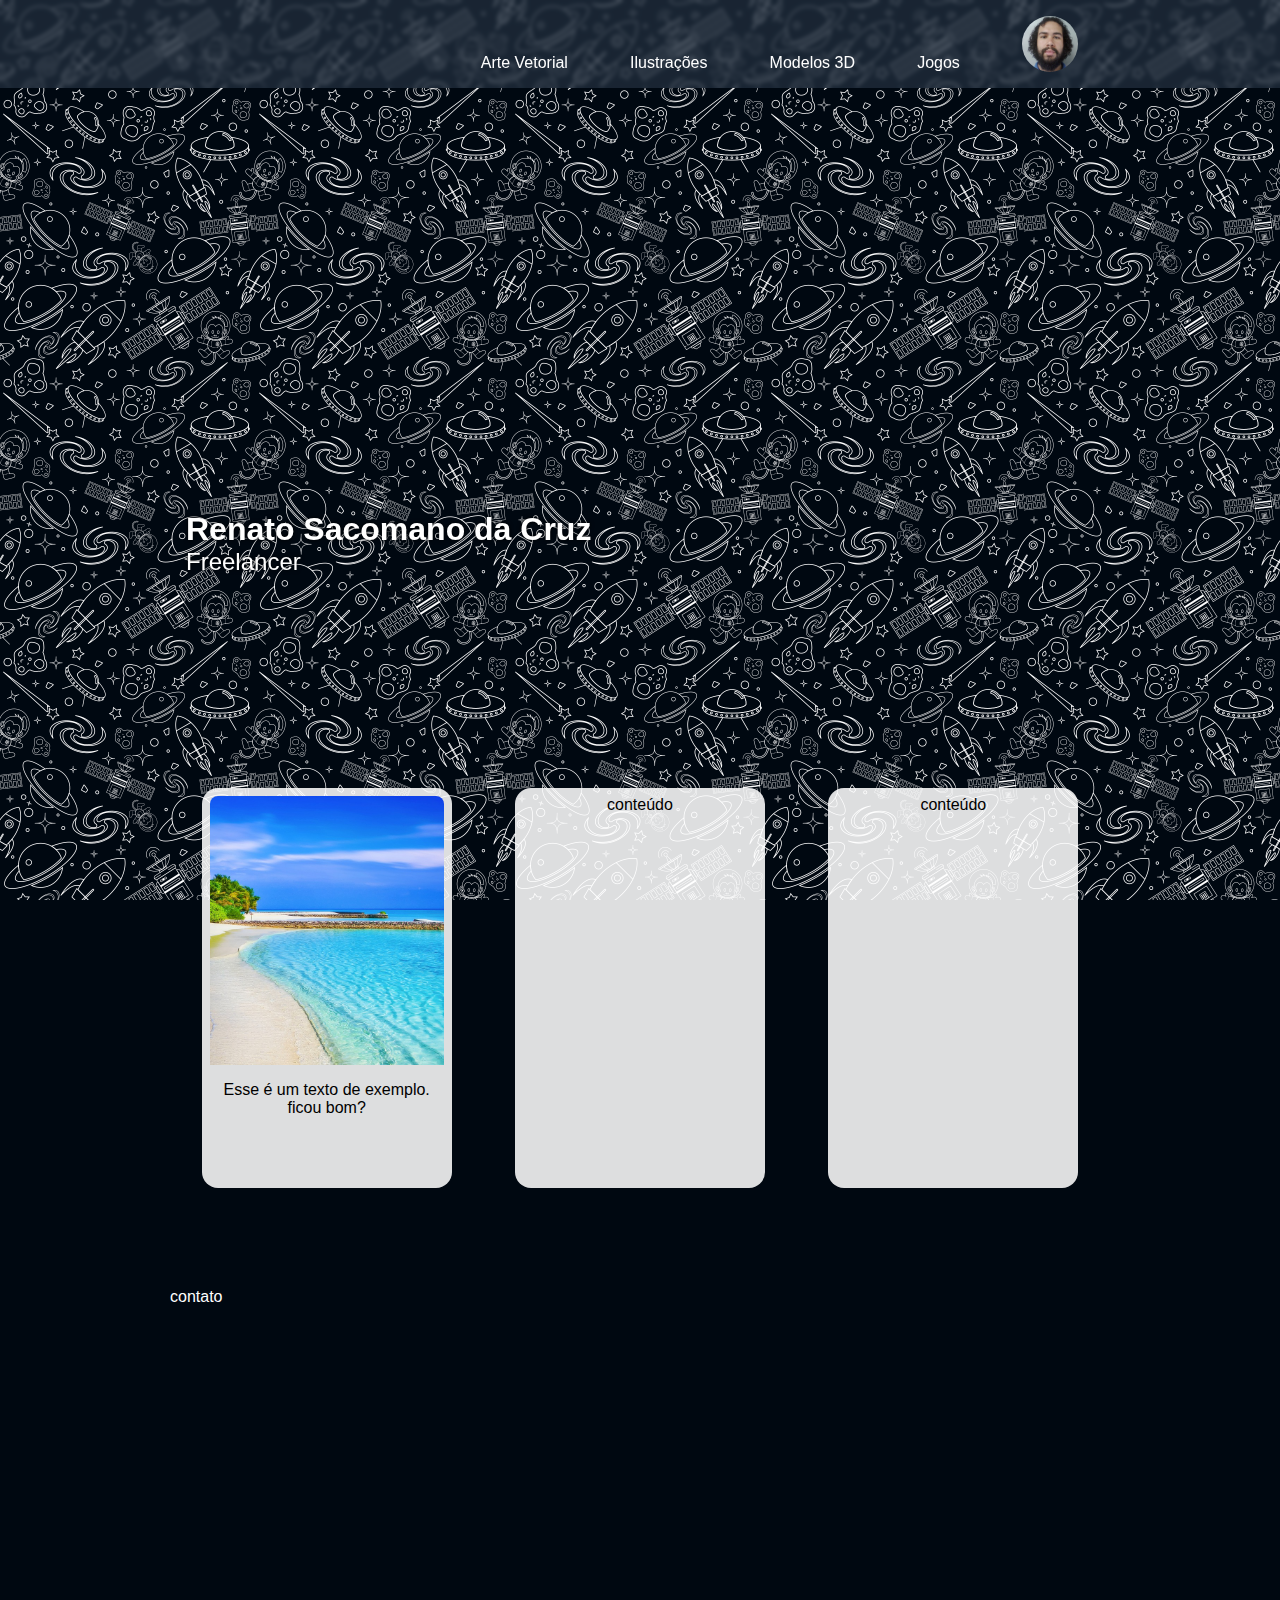
==== index.html @ e5fc18f9 "some changes" ====
<!DOCTYPE html>
<html>
<head>
    <meta charset='utf-8'>
    <meta http-equiv='X-UA-Compatible' content='IE=edge'>
    <title>Renato S. da Cruz</title>
    <meta name='viewport' content='width=device-width, initial-scale=1'>
    <link rel='stylesheet' type='text/css' media='screen' href='main.css'>
    <link rel='icon' type="image/x-icon" href='images/Euicon.png'/>
</head>
    <body>
        <div style = "background-image: url(images/beach.jpg); animation: slideshow 1s linear 1 0s; display:block; position: absolute;"></div>
        <div class = "pageContainer">
           
            

            <section class = "section fp_img headerSection" id="firstpage">
                
                <div class ="section color2">
                    <div class = "header boxMax">
                        <div class = "headerPadding"></div>
                        <a class = "headerItem" href = "#top">Arte Vetorial</a>
                        <a class = "headerItem">Ilustrações</a>
                        <a class = "headerItem">Modelos 3D</a>
                        <a class = "headerItem">Jogos</a>
                        <a class = "headerPortrait" href="index.html"><img src="images/Euquad.jpg"/></a>
                        
                    </div>
                </div>

                <div class="boxMin boxMax boxDesc">
                    <div class = "description">
                        <h1>Renato Sacomano da Cruz</h1>
                        <p>Freelancer</p>
                    </div>
                </div>
            </section>

            <section class="section">
                <div class = "boxMin horizontalContainer boxMax">
                    <div class = "FloatingBox"><div class = "FloatingBoxDiv"><img class="FloatingBoxImg" src="images/beach.jpg"/><div class="FloatingBoxTxt">Esse é um texto de exemplo. ficou bom?</div></div></div>
                    <div class = "FloatingBox"><div class = "FloatingBoxDiv">conteúdo</div></div>
                    <div class = "FloatingBox"><div class = "FloatingBoxDiv">conteúdo</div></div>
                    
                </div>
            </section>


            <section class="section">
                <div class = "foo boxMin boxMax">
                    contato
                </div>
            </section>
        </div>
    </body>
</html>
---- main.css ----
:root{
    --maxwidth:940px;
    --minblockheight:600px;

    --noteminwidth:250px;
    --notemaxwidth:280px;
    --noteheight:400px;

    --colora: #000811;
    --colorb: #253344AA;
    --fontcolor:white;
    --fontcolor2:black;
}

* {
    box-sizing: border-box;
    margin: 0px;
}

body{
    display: flex;
    color: var(--fontcolor);
    font-size: 1em;
    font-family: 'Lucida Sans', 'Lucida Sans Regular', 'Lucida Grande', 'Lucida Sans Unicode', Geneva, Verdana, sans-serif;
    background-color: var(--colora);
    background-image: url(images/spaceTile.png);
    background-size: 256px;
    background-repeat: repeat;
    background-attachment: fixed;
    justify-content: center;
}

a, a:link, a:hover,a:active{
    text-decoration: none;
    color: inherit;
}

h1{
    font-size: 2.0em;
}

p{
    font-size: 1.5em;
}

.color2{
    background-color: var(--colorb);
    backdrop-filter: blur(2px);
}



.headerSection{
    flex-direction: column;
}

.pageContainer{
    display: flex;
    width:100%;
    flex-direction: column;
}

.header{
    display: flex;
    min-height: 2em;
    margin-top: 1em;
    justify-content: flex-end;
    align-items: flex-end;
    margin-bottom: 1em;
}

.headerPadding{
    flex-grow: 5;
}

.headerItem{
    flex-grow: 1;
}

.headerPortrait{
    display: flex;
    border-radius: 50%;
    min-height: 3em;
    min-width: 3em;
    overflow: hidden;
    justify-content: center;
    align-content: center;
    margin-right: 2em;
    
}

.headerPortrait img{
    width: 3.5em;
    height: 3.5em;

}

.generalStyle{
    display: flex;

    flex-direction: column;
    background-color: #000811EE;
    color: white;

    justify-content: center;
    text-align: center;
}

.centerMedia{
    position: absolute;
    left: 50%;
    top: 50%;
    transform: translate(-50%,-50%);
    z-index: 1;
}

.boxMin{
    width: 100%;
    min-height: var(--minblockheight);
}

.section{
    display: flex;
    align-items: center;
    justify-content: center;
    width:100%;
    height: fit-content;
    overflow-x: hidden;
}

.fp_img{
    background-repeat: no-repeat;
    background-position: center center;
    background-size: cover;
    animation: slideshow 8s linear;
    animation: slideshow 20s linear infinite 1s;
    animation-timing-function: ease-in-out;
    backface-visibility: hidden;
    background-image: url(images/beach.jpg) url(images/pan1.jpg) url(images/pan2.jpg);
}

.description{
    display: flex;
    flex-direction: column;
    padding: 1em;
    margin-bottom: 6em;
    text-shadow: 0px 0px 4px black;
    width:100%;
    stroke: black;
    stroke-width: 1em;
}

.boxDesc{
    display: flex;
    align-items: flex-end;
}

@keyframes slideshow {
    0%{background-image: url(images/beach.jpg);}
    23%{background-image: url(images/beach.jpg);}
    33%{background-image: url(images/pan1.jpg);}
    56%{background-image: url(images/pan1.jpg);}
    66%{background-image: url(images/pan2.jpg);}
    90%{background-image: url(images/pan2.jpg);}
    100%{background-image: url(images/beach.jpg);}
}

.horizontalContainer{
    display: flex;
    align-items: center;
    justify-content: center;
    flex-wrap: wrap;
}

.boxMax{
    width: 100%;
    max-width: var(--maxwidth);
}

.FloatingBox{
    flex-grow: 1;
    display: flex;
    color:var(--fontcolor2);
    margin-top: 1em;
    margin-bottom: 1em;
    min-width: 250px;
    min-height: 250px;
    justify-content: center;
    align-items: center;
}

.FloatingBoxDiv{
    display: flex;
    flex-direction: column;
    border: 0.5em solid #FFFFFF00;

    border-radius: 1em;
    
    background-color: #FFFFFFDD;
    width: var(--noteminwidth);
    height: var(--noteheight);
    
    align-items: center;

    overflow:hidden;
}

.FloatingBoxImg{
    max-height: 70%;
    flex: 2;
}

.FloatingBoxTxt{
    margin-top: 1em;
    flex: 1;
    background-color: transparent;
    text-align: center;
}
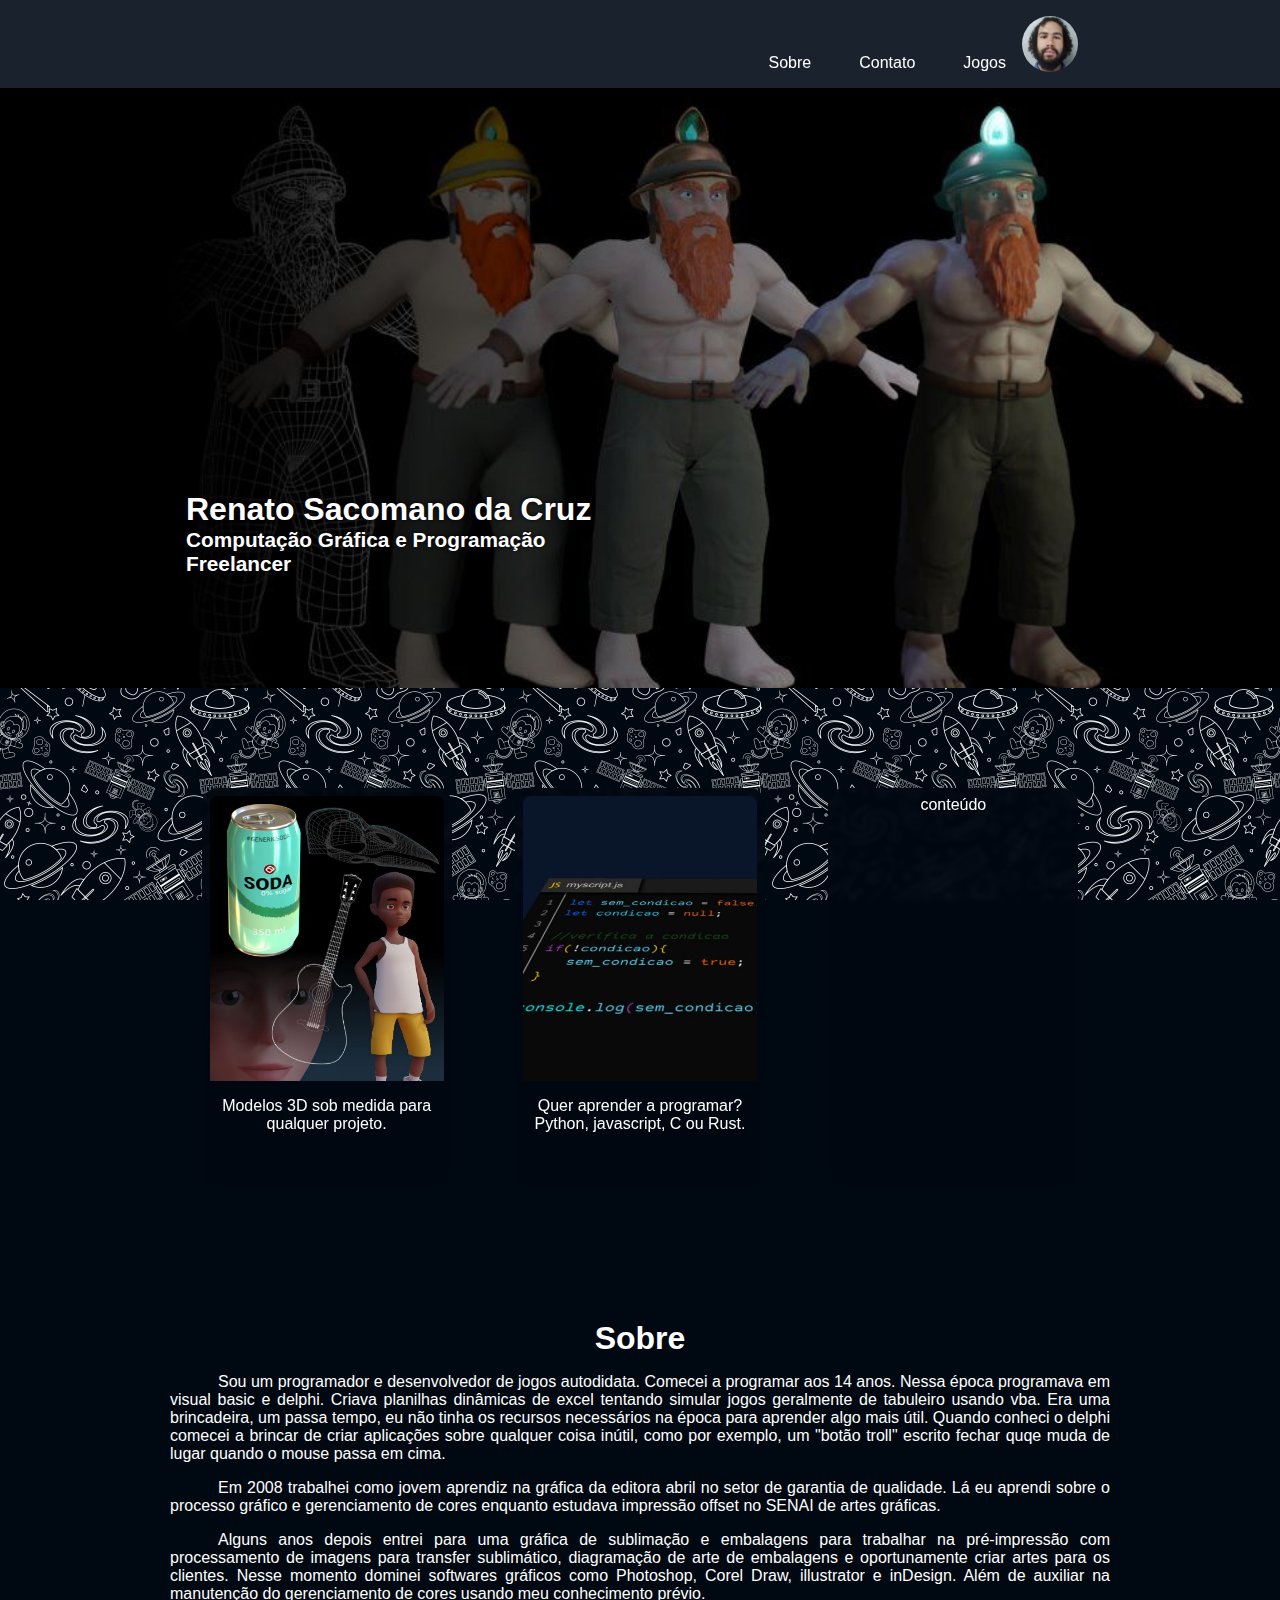
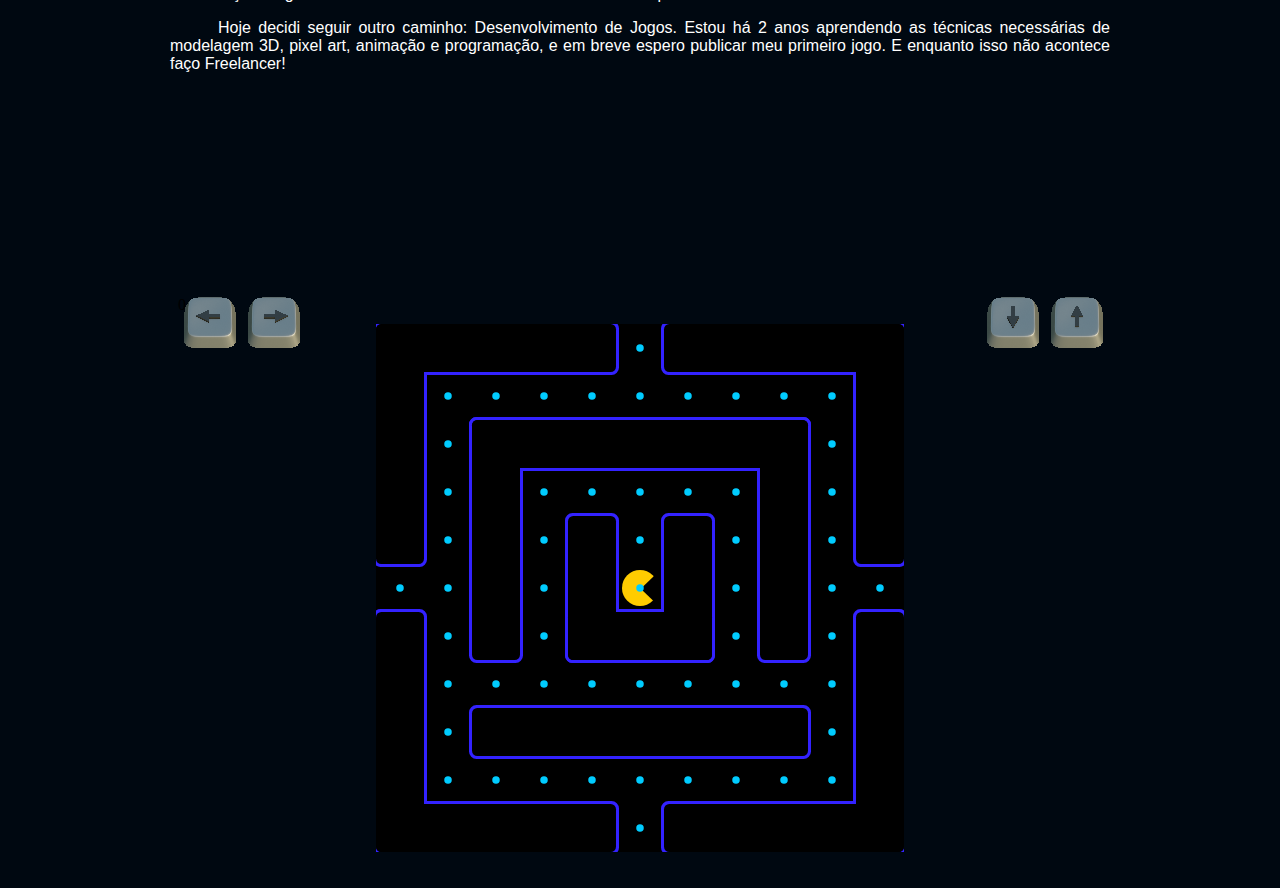
==== commit 5b71119a: "myimages" ====
--- a/index.html
+++ b/index.html
@@ -11,17 +11,13 @@
     <body>
         <div style = "background-image: url(images/beach.jpg); animation: slideshow 1s linear 1 0s; display:block; position: absolute;"></div>
         <div class = "pageContainer">
-           
-            
 
             <section class = "section fp_img headerSection" id="firstpage">
                 
                 <div class ="section color2">
                     <div class = "header boxMax">
-                        <div class = "headerPadding"></div>
-                        <a class = "headerItem" href = "#top">Arte Vetorial</a>
-                        <a class = "headerItem">Ilustrações</a>
-                        <a class = "headerItem">Modelos 3D</a>
+                        <a class = "headerItem" href="#sobre">Sobre</a>
+                        <a class = "headerItem">Contato</a>
                         <a class = "headerItem">Jogos</a>
                         <a class = "headerPortrait" href="index.html"><img src="images/Euquad.jpg"/></a>
                         
@@ -31,24 +27,36 @@
                 <div class="boxMin boxMax boxDesc">
                     <div class = "description">
                         <h1>Renato Sacomano da Cruz</h1>
-                        <p>Freelancer</p>
+                        <h2>Computação Gráfica e Programação<br>Freelancer</h2>
+                        
                     </div>
                 </div>
             </section>
 
             <section class="section">
                 <div class = "boxMin horizontalContainer boxMax">
-                    <div class = "FloatingBox"><div class = "FloatingBoxDiv"><img class="FloatingBoxImg" src="images/beach.jpg"/><div class="FloatingBoxTxt">Esse é um texto de exemplo. ficou bom?</div></div></div>
-                    <div class = "FloatingBox"><div class = "FloatingBoxDiv">conteúdo</div></div>
+                    <div class = "FloatingBox"><div class = "FloatingBoxDiv"><img class="FloatingBoxImg" src="images/banner3d.jpg"/><div class="FloatingBoxTxt">Modelos 3D sob medida para qualquer projeto.</div></div></div>
+                    <div class = "FloatingBox"><div class = "FloatingBoxDiv"><img class="FloatingBoxImg" src="images/bannerjs.jpg"/><div class="FloatingBoxTxt">Quer aprender a programar?<br>Python, javascript, C ou Rust.</div></div></div>
                     <div class = "FloatingBox"><div class = "FloatingBoxDiv">conteúdo</div></div>
                     
                 </div>
             </section>
 
 
-            <section class="section">
-                <div class = "foo boxMin boxMax">
-                    contato
+            <section class="section about" id="sobre">
+                <div class = "boxMin boxMax">
+                    <h1 style="text-align: center; margin-top: 1em;">Sobre</h1>
+                    <p>Sou um programador e desenvolvedor de jogos autodidata. Comecei a programar aos 14 anos. Nessa época programava em visual basic e delphi. Criava planilhas dinâmicas de excel tentando simular jogos geralmente de tabuleiro usando vba. Era uma brincadeira, um passa tempo, eu não tinha os recursos necessários na época para aprender algo mais útil. Quando conheci o delphi comecei a brincar de criar aplicações sobre qualquer coisa inútil, como por exemplo, um "botão troll" escrito fechar quqe muda de lugar quando o mouse passa em cima.</p>
+                    <p>Em 2008 trabalhei como jovem aprendiz na gráfica da editora abril no setor de garantia de qualidade. Lá eu aprendi sobre o processo gráfico e gerenciamento de cores enquanto estudava impressão offset no SENAI de artes gráficas.</p>
+                    <p>Alguns anos depois entrei para uma gráfica de sublimação e embalagens para trabalhar na pré-impressão com processamento de imagens para transfer sublimático, diagramação de arte de embalagens e oportunamente criar artes para os clientes. Nesse momento dominei softwares gráficos como Photoshop, Corel Draw, illustrator e inDesign. Além de auxiliar na manutenção do gerenciamento de cores usando meu conhecimento prévio.</p>
+                    <p>Hoje decidi seguir outro caminho: Desenvolvimento de Jogos. Estou há 2 anos aprendendo as técnicas necessárias de modelagem 3D, pixel art, animação e programação, e em breve espero publicar meu primeiro jogo. E enquanto isso não acontece faço Freelancer!</p>
+                </div>
+            </section>
+
+            <section class="section pacman" id="jogos">
+                <div style = "height: 100%;"class = "boxMin boxMax">
+                        <iframe id = "gamewin" style="display:flex; width:100%;height: 100%;background-color: transparent;" allowtransparency = 'true' src="extra/pacman.html" frameborder="0"></iframe>
+                        <a href="#gamewin" onclick= "document.getElementById('gamewin').src = document.getElementById('gamewin').src;">REFRESH</a>
                 </div>
             </section>
         </div>
--- a/main.css
+++ b/main.css
@@ -12,9 +12,14 @@
     --fontcolor2:black;
 }
 
+html{
+    scroll-behavior: smooth;
+}
+
 * {
     box-sizing: border-box;
     margin: 0px;
+    transition: ;
 }
 
 body{
@@ -39,9 +44,17 @@
     font-size: 2.0em;
 }
 
+h2{
+    font-size: 1.3em;
+}
+
 p{
-    font-size: 1.5em;
-}
+    text-align: justify;
+    text-indent: 3em;
+    margin-block-start: 1em;
+    
+}
+
 
 .color2{
     background-color: var(--colorb);
@@ -70,11 +83,14 @@
 }
 
 .headerPadding{
-    flex-grow: 5;
+    flex-grow: 6;
 }
 
 .headerItem{
-    flex-grow: 1;
+    float: right;
+    flex-grow: 0;
+    margin-left: 2em;
+    margin-right: 1em;
 }
 
 .headerPortrait{
@@ -136,7 +152,11 @@
     animation: slideshow 20s linear infinite 1s;
     animation-timing-function: ease-in-out;
     backface-visibility: hidden;
-    background-image: url(images/beach.jpg) url(images/pan1.jpg) url(images/pan2.jpg);
+    background-image: url(images/pan1.jpg);
+}
+
+.about{
+    background-color: #000811;
 }
 
 .description{
@@ -152,17 +172,17 @@
 
 .boxDesc{
     display: flex;
-    align-items: flex-end;
+    align-items:flex-end;
 }
 
 @keyframes slideshow {
-    0%{background-image: url(images/beach.jpg);}
-    23%{background-image: url(images/beach.jpg);}
-    33%{background-image: url(images/pan1.jpg);}
-    56%{background-image: url(images/pan1.jpg);}
+    0%{background-image: url(images/pan1.jpg);}
+    23%{background-image: url(images/pan1.jpg);}
+    33%{background-image: url(images/pan3.jpg);}
+    56%{background-image: url(images/pan3.jpg);}
     66%{background-image: url(images/pan2.jpg);}
     90%{background-image: url(images/pan2.jpg);}
-    100%{background-image: url(images/beach.jpg);}
+    100%{background-image: url(images/pan1.jpg);}
 }
 
 .horizontalContainer{
@@ -180,7 +200,6 @@
 .FloatingBox{
     flex-grow: 1;
     display: flex;
-    color:var(--fontcolor2);
     margin-top: 1em;
     margin-bottom: 1em;
     min-width: 250px;
@@ -196,17 +215,19 @@
 
     border-radius: 1em;
     
-    background-color: #FFFFFFDD;
+    backdrop-filter: blur(2px);
+    background-color: #000811EE;
     width: var(--noteminwidth);
     height: var(--noteheight);
     
+    max-height: var(--noteheight);
     align-items: center;
 
     overflow:hidden;
 }
 
 .FloatingBoxImg{
-    max-height: 70%;
+    width: 100%;
     flex: 2;
 }
 
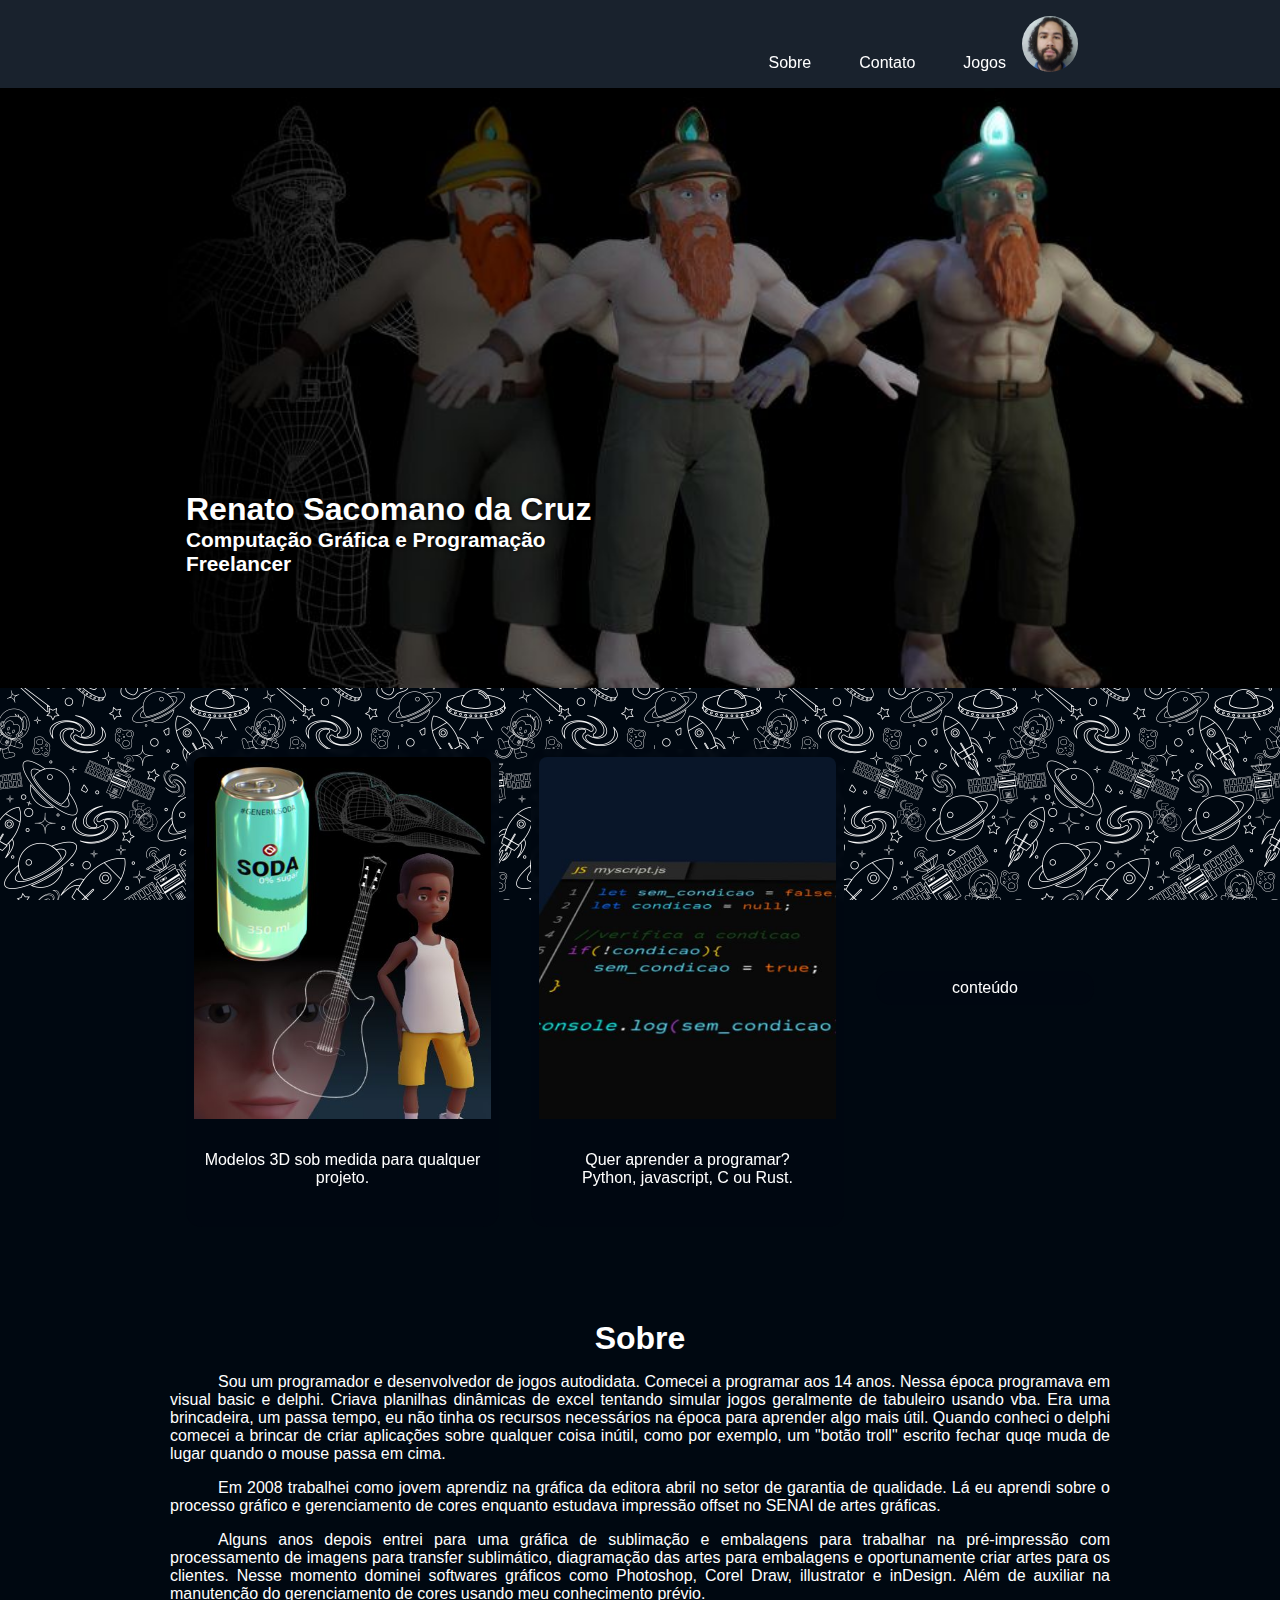
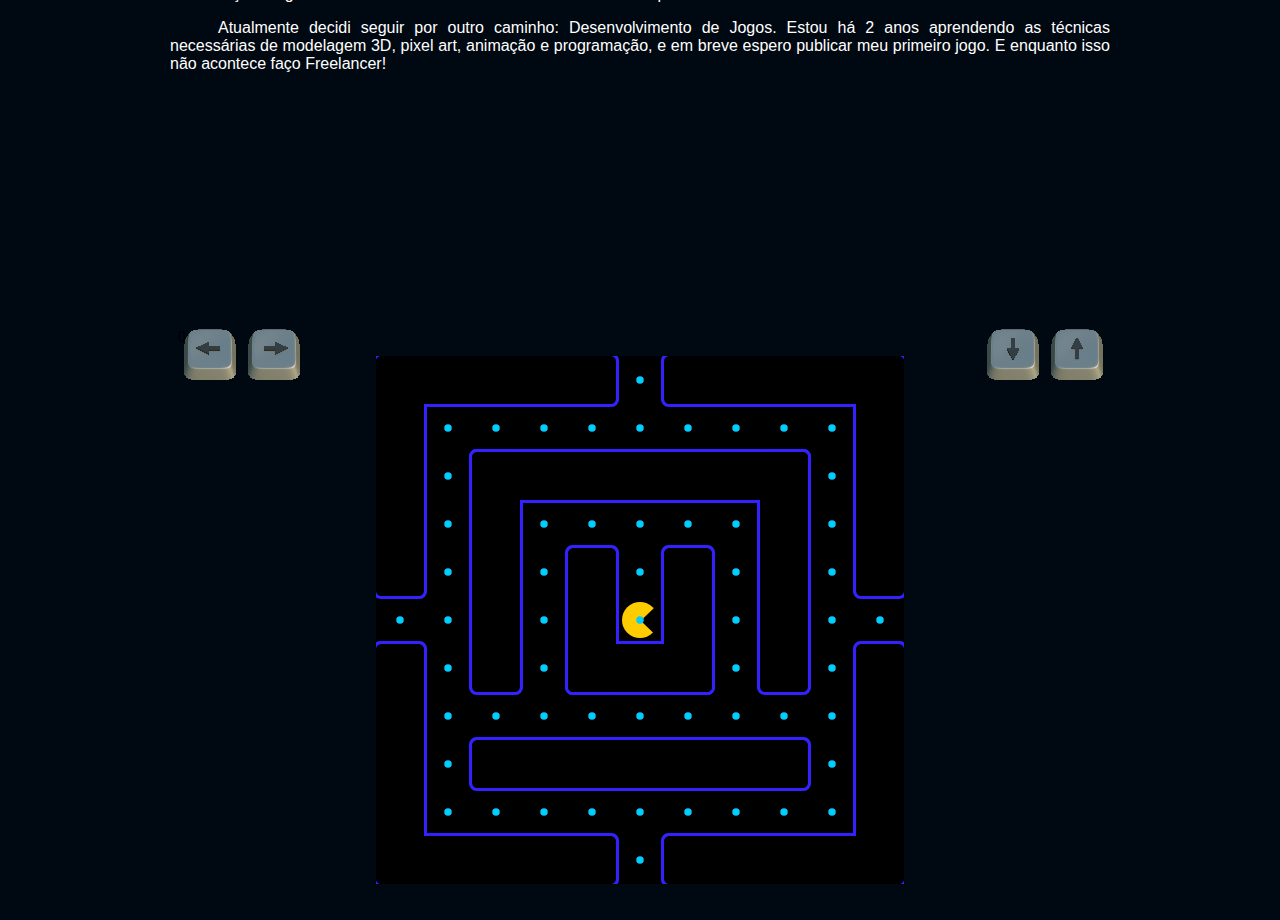
==== commit 717e0218: "changes fev2023" ====
--- a/index.html
+++ b/index.html
@@ -9,7 +9,8 @@
     <link rel='icon' type="image/x-icon" href='images/Euicon.png'/>
 </head>
     <body>
-        <div style = "background-image: url(images/beach.jpg); animation: slideshow 1s linear 1 0s; display:block; position: absolute;"></div>
+        <div style = "background-image: url(images/pan1.jpg); animation: slideshow 1s linear 1 0s; display:block; position: absolute;"></div>
+        <div style = "background-image: url(images/pan1-min.jpg); animation: slideshow_min 1s linear 1 0s; display:block; position: absolute;"></div>
         <div class = "pageContainer">
 
             <section class = "section fp_img headerSection" id="firstpage">
@@ -44,12 +45,12 @@
 
 
             <section class="section about" id="sobre">
-                <div class = "boxMin boxMax">
+                <div class = "boxMin boxMax boxMargin">
                     <h1 style="text-align: center; margin-top: 1em;">Sobre</h1>
                     <p>Sou um programador e desenvolvedor de jogos autodidata. Comecei a programar aos 14 anos. Nessa época programava em visual basic e delphi. Criava planilhas dinâmicas de excel tentando simular jogos geralmente de tabuleiro usando vba. Era uma brincadeira, um passa tempo, eu não tinha os recursos necessários na época para aprender algo mais útil. Quando conheci o delphi comecei a brincar de criar aplicações sobre qualquer coisa inútil, como por exemplo, um "botão troll" escrito fechar quqe muda de lugar quando o mouse passa em cima.</p>
                     <p>Em 2008 trabalhei como jovem aprendiz na gráfica da editora abril no setor de garantia de qualidade. Lá eu aprendi sobre o processo gráfico e gerenciamento de cores enquanto estudava impressão offset no SENAI de artes gráficas.</p>
-                    <p>Alguns anos depois entrei para uma gráfica de sublimação e embalagens para trabalhar na pré-impressão com processamento de imagens para transfer sublimático, diagramação de arte de embalagens e oportunamente criar artes para os clientes. Nesse momento dominei softwares gráficos como Photoshop, Corel Draw, illustrator e inDesign. Além de auxiliar na manutenção do gerenciamento de cores usando meu conhecimento prévio.</p>
-                    <p>Hoje decidi seguir outro caminho: Desenvolvimento de Jogos. Estou há 2 anos aprendendo as técnicas necessárias de modelagem 3D, pixel art, animação e programação, e em breve espero publicar meu primeiro jogo. E enquanto isso não acontece faço Freelancer!</p>
+                    <p>Alguns anos depois entrei para uma gráfica de sublimação e embalagens para trabalhar na pré-impressão com processamento de imagens para transfer sublimático, diagramação das artes para embalagens e oportunamente criar artes para os clientes. Nesse momento dominei softwares gráficos como Photoshop, Corel Draw, illustrator e inDesign. Além de auxiliar na manutenção do gerenciamento de cores usando meu conhecimento prévio.</p>
+                    <p>Atualmente decidi seguir por outro caminho: Desenvolvimento de Jogos. Estou há 2 anos aprendendo as técnicas necessárias de modelagem 3D, pixel art, animação e programação, e em breve espero publicar meu primeiro jogo. E enquanto isso não acontece faço Freelancer!</p>
                 </div>
             </section>
 
--- a/main.css
+++ b/main.css
@@ -7,6 +7,7 @@
     --noteheight:400px;
 
     --colora: #000811;
+    --backcolor: #000811;
     --colorb: #253344AA;
     --fontcolor:white;
     --fontcolor2:black;
@@ -19,7 +20,6 @@
 * {
     box-sizing: border-box;
     margin: 0px;
-    transition: ;
 }
 
 body{
@@ -27,7 +27,7 @@
     color: var(--fontcolor);
     font-size: 1em;
     font-family: 'Lucida Sans', 'Lucida Sans Regular', 'Lucida Grande', 'Lucida Sans Unicode', Geneva, Verdana, sans-serif;
-    background-color: var(--colora);
+    background-color: var(--backcolor);
     background-image: url(images/spaceTile.png);
     background-size: 256px;
     background-repeat: repeat;
@@ -52,7 +52,6 @@
     text-align: justify;
     text-indent: 3em;
     margin-block-start: 1em;
-    
 }
 
 
@@ -60,8 +59,6 @@
     background-color: var(--colorb);
     backdrop-filter: blur(2px);
 }
-
-
 
 .headerSection{
     flex-direction: column;
@@ -135,6 +132,12 @@
     min-height: var(--minblockheight);
 }
 
+.boxMargin{
+    margin-left: 2em;
+    margin-right: 2em;
+    margin-bottom: 2em;
+}
+
 .section{
     display: flex;
     align-items: center;
@@ -148,11 +151,10 @@
     background-repeat: no-repeat;
     background-position: center center;
     background-size: cover;
-    animation: slideshow 8s linear;
-    animation: slideshow 20s linear infinite 1s;
+    animation: slideshow_min 20s linear infinite 1s;
     animation-timing-function: ease-in-out;
     backface-visibility: hidden;
-    background-image: url(images/pan1.jpg);
+    background-image: url(images/pan1-min.jpg);
 }
 
 .about{
@@ -176,20 +178,18 @@
 }
 
 @keyframes slideshow {
-    0%{background-image: url(images/pan1.jpg);}
-    23%{background-image: url(images/pan1.jpg);}
-    33%{background-image: url(images/pan3.jpg);}
-    56%{background-image: url(images/pan3.jpg);}
-    66%{background-image: url(images/pan2.jpg);}
-    90%{background-image: url(images/pan2.jpg);}
-    100%{background-image: url(images/pan1.jpg);}
+    0%,23%,100%{background-image: url(images/pan1.jpg);}
+    33%,56%{background-image: url(images/pan3.jpg);}
+    66%,90%{background-image: url(images/pan2.jpg);}
+    
 }
 
 .horizontalContainer{
     display: flex;
     align-items: center;
     justify-content: center;
-    flex-wrap: wrap;
+    flex-direction: column;
+    
 }
 
 .boxMax{
@@ -210,6 +210,7 @@
 
 .FloatingBoxDiv{
     display: flex;
+    position: relative;
     flex-direction: column;
     border: 0.5em solid #FFFFFF00;
 
@@ -217,11 +218,12 @@
     
     backdrop-filter: blur(2px);
     background-color: #000811EE;
-    width: var(--noteminwidth);
-    height: var(--noteheight);
-    
-    max-height: var(--noteheight);
-    align-items: center;
+    width: 100%;
+    height: 100%;
+    
+    align-items: center;
+
+    margin:1em;
 
     overflow:hidden;
 }
@@ -229,6 +231,7 @@
 .FloatingBoxImg{
     width: 100%;
     flex: 2;
+    margin-bottom: 1em;
 }
 
 .FloatingBoxTxt{
@@ -236,4 +239,26 @@
     flex: 1;
     background-color: transparent;
     text-align: center;
-}
+    margin-top: 1em;
+    margin-bottom: 2em;
+}
+
+
+@media(min-width:800px){
+
+    .fp_img{
+        animation: slideshow 20s linear infinite 1s;
+        background-image: url(images/pan1.jpg);
+    }
+
+    .horizontalContainer{
+        flex-direction: row;
+    }
+
+}
+
+@keyframes slideshow_min {
+    0%,23%,100%{background-image: url(images/pan1-min.jpg);}
+    33%,56%{background-image: url(images/pan3-min.jpg);}
+    66%,90%{background-image: url(images/pan2-min.jpg);}
+}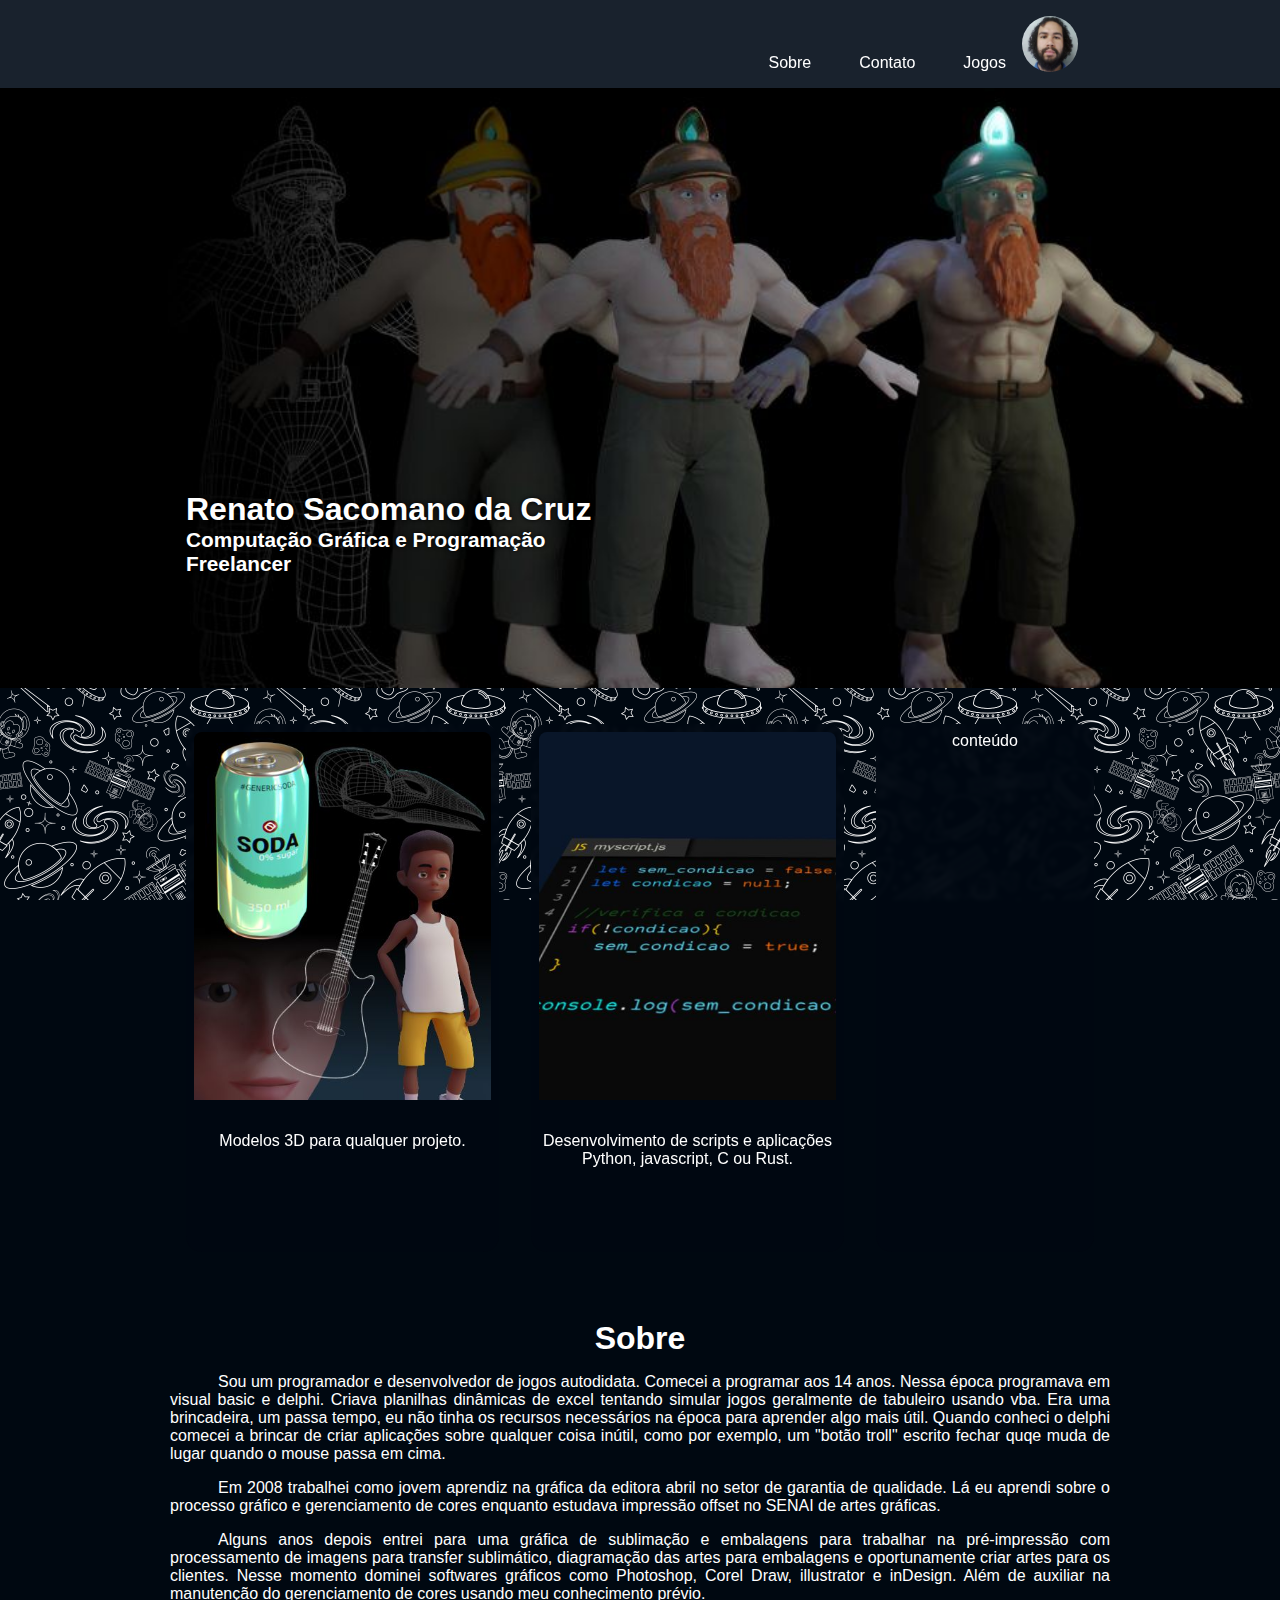
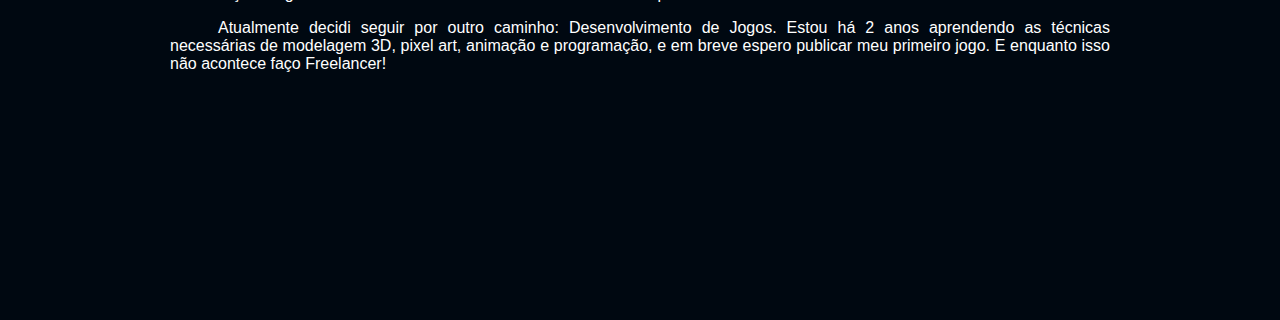
==== commit b6c44171: "update" ====
--- a/index.html
+++ b/index.html
@@ -36,8 +36,8 @@
 
             <section class="section">
                 <div class = "boxMin horizontalContainer boxMax">
-                    <div class = "FloatingBox"><div class = "FloatingBoxDiv"><img class="FloatingBoxImg" src="images/banner3d.jpg"/><div class="FloatingBoxTxt">Modelos 3D sob medida para qualquer projeto.</div></div></div>
-                    <div class = "FloatingBox"><div class = "FloatingBoxDiv"><img class="FloatingBoxImg" src="images/bannerjs.jpg"/><div class="FloatingBoxTxt">Quer aprender a programar?<br>Python, javascript, C ou Rust.</div></div></div>
+                    <div class = "FloatingBox"><div class = "FloatingBoxDiv"><img class="FloatingBoxImg" src="images/banner3d.jpg"/><div class="FloatingBoxTxt">Modelos 3D para qualquer projeto.</div></div></div>
+                    <div class = "FloatingBox"><div class = "FloatingBoxDiv"><img class="FloatingBoxImg" src="images/bannerjs.jpg"/><div class="FloatingBoxTxt">Desenvolvimento de scripts e aplicações<br>Python, javascript, C ou Rust.</div></div></div>
                     <div class = "FloatingBox"><div class = "FloatingBoxDiv">conteúdo</div></div>
                     
                 </div>
@@ -53,13 +53,7 @@
                     <p>Atualmente decidi seguir por outro caminho: Desenvolvimento de Jogos. Estou há 2 anos aprendendo as técnicas necessárias de modelagem 3D, pixel art, animação e programação, e em breve espero publicar meu primeiro jogo. E enquanto isso não acontece faço Freelancer!</p>
                 </div>
             </section>
-
-            <section class="section pacman" id="jogos">
-                <div style = "height: 100%;"class = "boxMin boxMax">
-                        <iframe id = "gamewin" style="display:flex; width:100%;height: 100%;background-color: transparent;" allowtransparency = 'true' src="extra/pacman.html" frameborder="0"></iframe>
-                        <a href="#gamewin" onclick= "document.getElementById('gamewin').src = document.getElementById('gamewin').src;">REFRESH</a>
-                </div>
-            </section>
+            
         </div>
     </body>
 </html>--- a/main.css
+++ b/main.css
@@ -220,6 +220,7 @@
     background-color: #000811EE;
     width: 100%;
     height: 100%;
+    min-height: 33em;
     
     align-items: center;
 
@@ -241,6 +242,7 @@
     text-align: center;
     margin-top: 1em;
     margin-bottom: 2em;
+    min-height: 5em;
 }
 
 
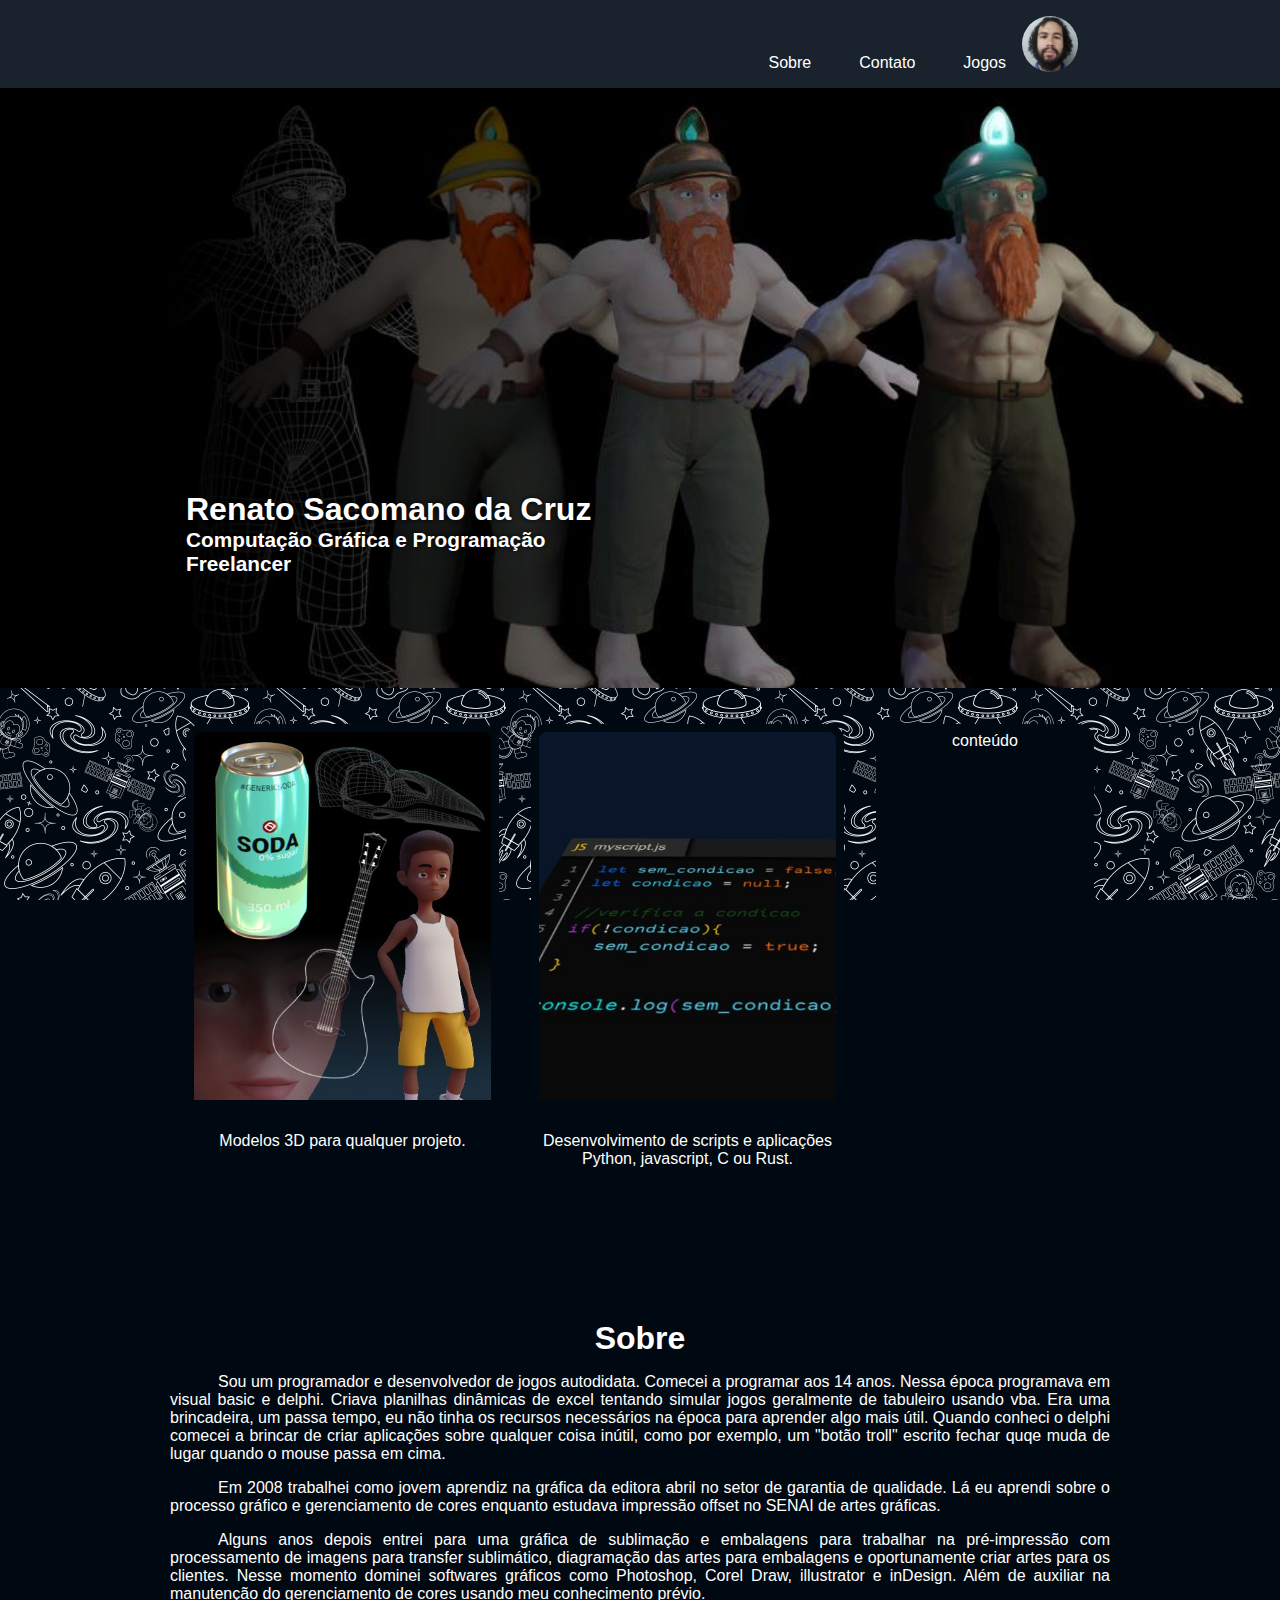
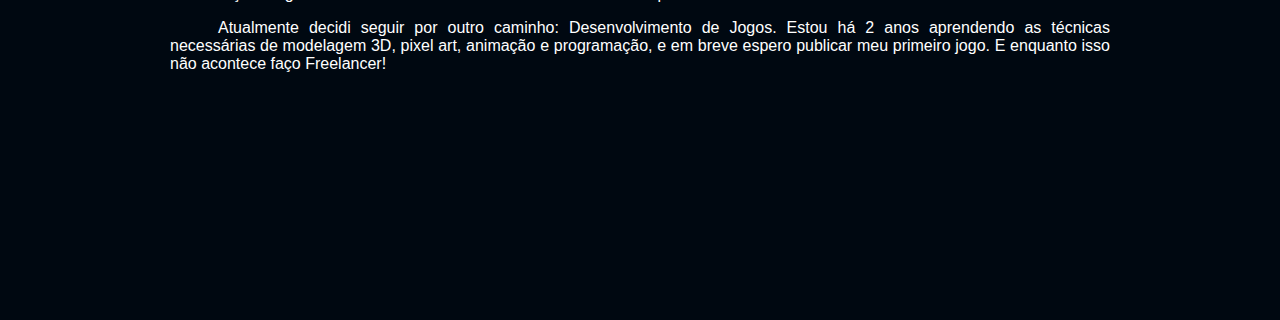
==== commit 2dfb089a: "last" ====
--- a/index.html
+++ b/index.html
@@ -1,10 +1,11 @@
 <!DOCTYPE html>
-<html>
+<html lang="pt-br">
 <head>
     <meta charset='utf-8'>
-    <meta http-equiv='X-UA-Compatible' content='IE=edge'>
+    
     <title>Renato S. da Cruz</title>
     <meta name='viewport' content='width=device-width, initial-scale=1'>
+
     <link rel='stylesheet' type='text/css' media='screen' href='main.css'>
     <link rel='icon' type="image/x-icon" href='images/Euicon.png'/>
 </head>
@@ -20,7 +21,7 @@
                         <a class = "headerItem" href="#sobre">Sobre</a>
                         <a class = "headerItem">Contato</a>
                         <a class = "headerItem">Jogos</a>
-                        <a class = "headerPortrait" href="index.html"><img src="images/Euquad.jpg"/></a>
+                        <a class = "headerPortrait" href="index.html"><img src="images/Euquad.jpg" title="Renato Sacomano da Cruz"/></a>
                         
                     </div>
                 </div>
@@ -36,8 +37,8 @@
 
             <section class="section">
                 <div class = "boxMin horizontalContainer boxMax">
-                    <div class = "FloatingBox"><div class = "FloatingBoxDiv"><img class="FloatingBoxImg" src="images/banner3d.jpg"/><div class="FloatingBoxTxt">Modelos 3D para qualquer projeto.</div></div></div>
-                    <div class = "FloatingBox"><div class = "FloatingBoxDiv"><img class="FloatingBoxImg" src="images/bannerjs.jpg"/><div class="FloatingBoxTxt">Desenvolvimento de scripts e aplicações<br>Python, javascript, C ou Rust.</div></div></div>
+                    <div class = "FloatingBox"><div class = "FloatingBoxDiv"><img class="FloatingBoxImg" src="images/banner3d.jpg" title="banner"/><div class="FloatingBoxTxt">Modelos 3D para qualquer projeto.</div></div></div>
+                    <div class = "FloatingBox"><div class = "FloatingBoxDiv"><img class="FloatingBoxImg" src="images/bannerjs.jpg" title="banner"/><div class="FloatingBoxTxt">Desenvolvimento de scripts e aplicações<br>Python, javascript, C ou Rust.</div></div></div>
                     <div class = "FloatingBox"><div class = "FloatingBoxDiv">conteúdo</div></div>
                     
                 </div>
--- a/main.css
+++ b/main.css
@@ -57,7 +57,6 @@
 
 .color2{
     background-color: var(--colorb);
-    backdrop-filter: blur(2px);
 }
 
 .headerSection{
@@ -143,7 +142,6 @@
     align-items: center;
     justify-content: center;
     width:100%;
-    height: fit-content;
     overflow-x: hidden;
 }
 
@@ -216,8 +214,9 @@
 
     border-radius: 1em;
     
-    backdrop-filter: blur(2px);
-    background-color: #000811EE;
+   
+    
+    background-color: #000811;
     width: 100%;
     height: 100%;
     min-height: 33em;
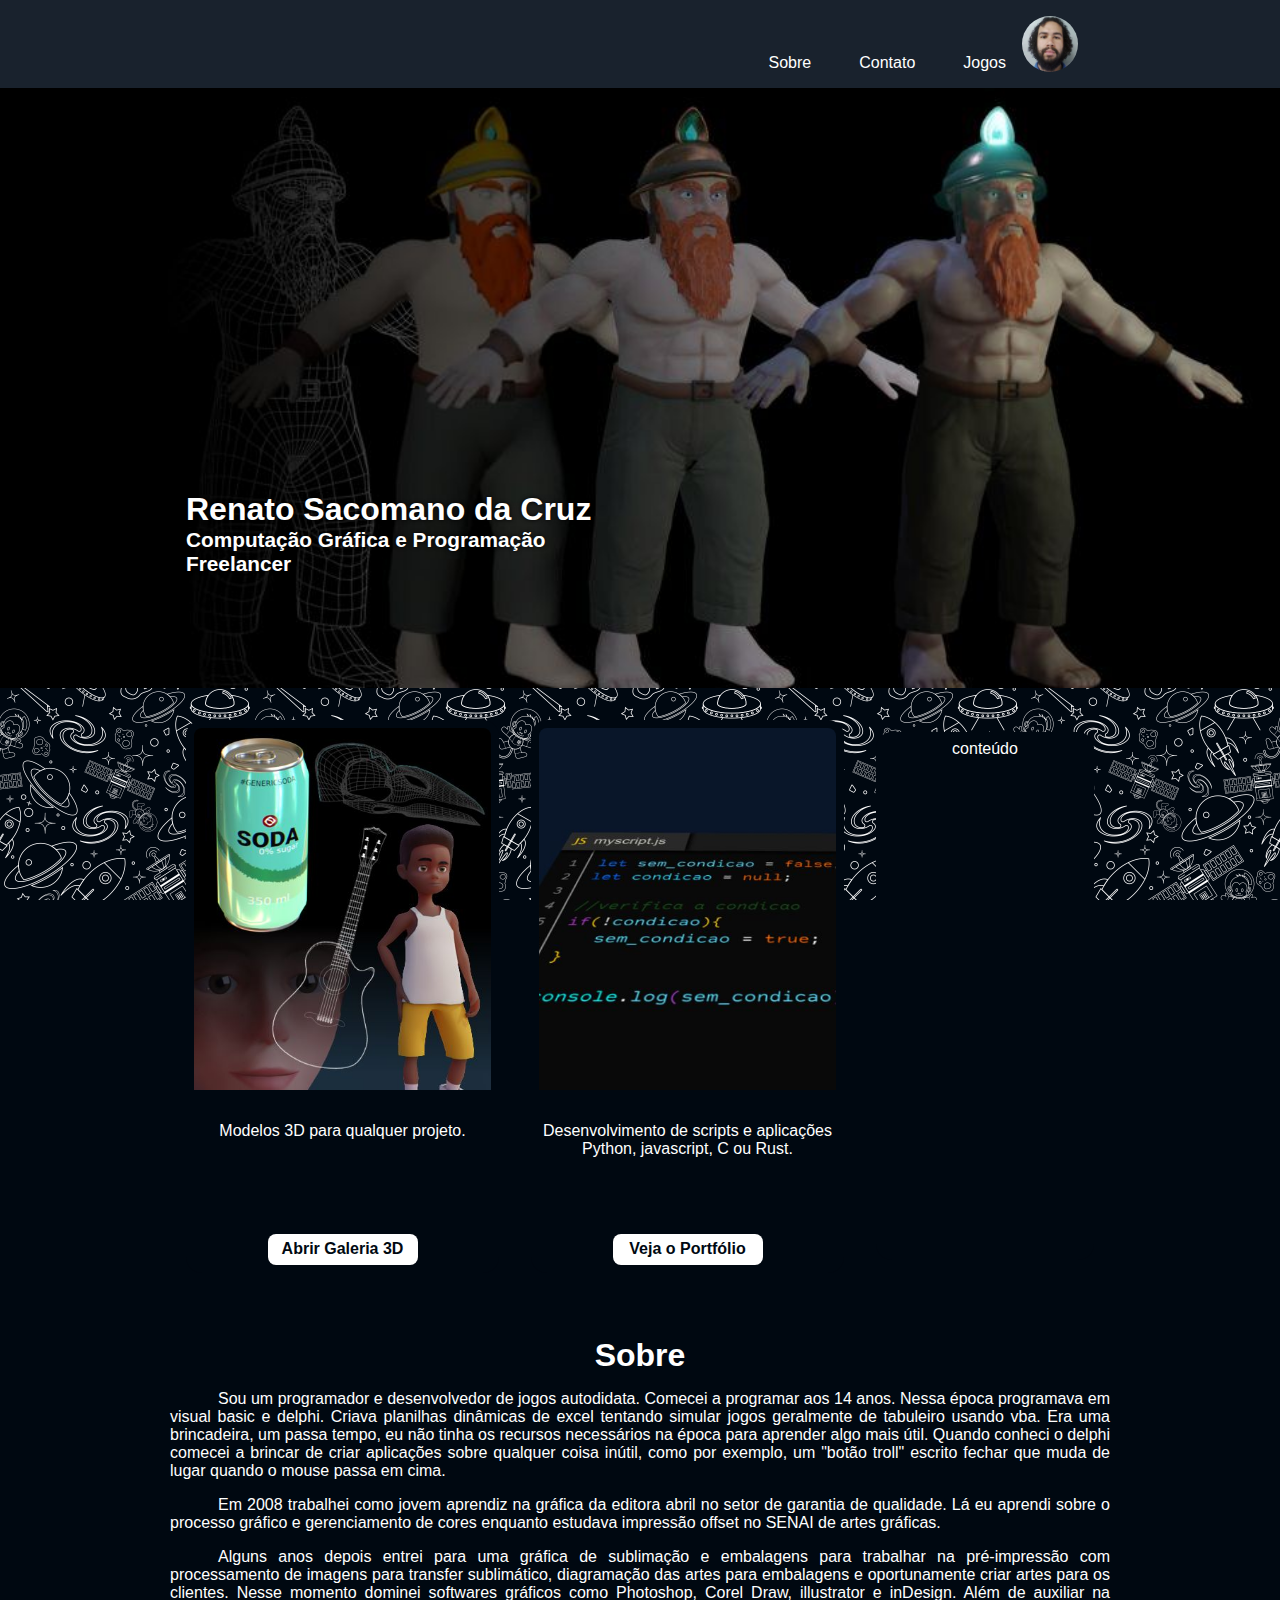
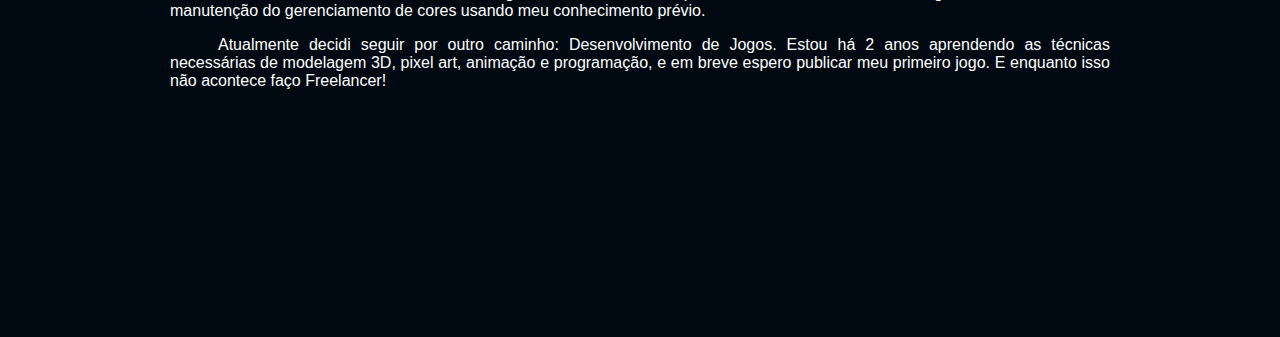
==== commit 8f29f2f1: "One more" ====
--- a/index.html
+++ b/index.html
@@ -37,8 +37,8 @@
 
             <section class="section">
                 <div class = "boxMin horizontalContainer boxMax">
-                    <div class = "FloatingBox"><div class = "FloatingBoxDiv"><img class="FloatingBoxImg" src="images/banner3d.jpg" title="banner"/><div class="FloatingBoxTxt">Modelos 3D para qualquer projeto.</div></div></div>
-                    <div class = "FloatingBox"><div class = "FloatingBoxDiv"><img class="FloatingBoxImg" src="images/bannerjs.jpg" title="banner"/><div class="FloatingBoxTxt">Desenvolvimento de scripts e aplicações<br>Python, javascript, C ou Rust.</div></div></div>
+                    <div class = "FloatingBox"><div class = "FloatingBoxDiv"><img class="FloatingBoxImg" src="images/banner3d.jpg" title="banner"/><div class="FloatingBoxTxt">Modelos 3D para qualquer projeto.</div><a class ="linkbt" href = "javascript:show(0)">Abrir Galeria 3D</a></div></div>
+                    <div class = "FloatingBox"><div class = "FloatingBoxDiv"><img class="FloatingBoxImg" src="images/bannerjs.jpg" title="banner"/><div class="FloatingBoxTxt">Desenvolvimento de scripts e aplicações<br>Python, javascript, C ou Rust.</div><a class ="linkbt" href>Veja o Portfólio</a></div></div>
                     <div class = "FloatingBox"><div class = "FloatingBoxDiv">conteúdo</div></div>
                     
                 </div>
@@ -48,13 +48,46 @@
             <section class="section about" id="sobre">
                 <div class = "boxMin boxMax boxMargin">
                     <h1 style="text-align: center; margin-top: 1em;">Sobre</h1>
-                    <p>Sou um programador e desenvolvedor de jogos autodidata. Comecei a programar aos 14 anos. Nessa época programava em visual basic e delphi. Criava planilhas dinâmicas de excel tentando simular jogos geralmente de tabuleiro usando vba. Era uma brincadeira, um passa tempo, eu não tinha os recursos necessários na época para aprender algo mais útil. Quando conheci o delphi comecei a brincar de criar aplicações sobre qualquer coisa inútil, como por exemplo, um "botão troll" escrito fechar quqe muda de lugar quando o mouse passa em cima.</p>
+                    <p>Sou um programador e desenvolvedor de jogos autodidata. Comecei a programar aos 14 anos. Nessa época programava em visual basic e delphi. Criava planilhas dinâmicas de excel tentando simular jogos geralmente de tabuleiro usando vba. Era uma brincadeira, um passa tempo, eu não tinha os recursos necessários na época para aprender algo mais útil. Quando conheci o delphi comecei a brincar de criar aplicações sobre qualquer coisa inútil, como por exemplo, um "botão troll" escrito fechar que muda de lugar quando o mouse passa em cima.</p>
                     <p>Em 2008 trabalhei como jovem aprendiz na gráfica da editora abril no setor de garantia de qualidade. Lá eu aprendi sobre o processo gráfico e gerenciamento de cores enquanto estudava impressão offset no SENAI de artes gráficas.</p>
                     <p>Alguns anos depois entrei para uma gráfica de sublimação e embalagens para trabalhar na pré-impressão com processamento de imagens para transfer sublimático, diagramação das artes para embalagens e oportunamente criar artes para os clientes. Nesse momento dominei softwares gráficos como Photoshop, Corel Draw, illustrator e inDesign. Além de auxiliar na manutenção do gerenciamento de cores usando meu conhecimento prévio.</p>
                     <p>Atualmente decidi seguir por outro caminho: Desenvolvimento de Jogos. Estou há 2 anos aprendendo as técnicas necessárias de modelagem 3D, pixel art, animação e programação, e em breve espero publicar meu primeiro jogo. E enquanto isso não acontece faço Freelancer!</p>
                 </div>
             </section>
+
+            
             
         </div>
+
+        <div class = "popup full">
+            <iframe class = "full"></iframe>
+        </div>
+
+        <script>
+            let popups = document.getElementsByClassName('popup');
+
+
+            function show(id){
+                popups[id].style.display = 'block';
+                popups[id].style.animation = 'popupshow 0.45s linear';
+                popups[id].children[0].src = "http://localhost:8000";
+            }
+
+            function close(id){
+                popups[id].style.display = "none";
+                popups[id].children[0].src = "";
+            }
+
+            for(let i = 0; i< popups.length; i++){
+                let closebt = document.createElement('a')
+                closebt.className = "linkbt"
+                closebt.innerHTML = "close"
+                closebt.href = "javascript:close(" + i.toString() +");"
+
+                popups[i].appendChild(closebt);
+            }
+
+            
+        </script>
     </body>
 </html>--- a/main.css
+++ b/main.css
@@ -20,6 +20,14 @@
 * {
     box-sizing: border-box;
     margin: 0px;
+}
+
+.full{
+    position: fixed;
+    top:0;
+    left: 0;
+    width:100%;
+    height: 100%;
 }
 
 body{
@@ -54,6 +62,13 @@
     margin-block-start: 1em;
 }
 
+.popup .linkbt{
+    position: absolute;
+    top:0;
+    left:0;
+    margin:5px;
+}
+
 
 .color2{
     background-color: var(--colorb);
@@ -179,7 +194,6 @@
     0%,23%,100%{background-image: url(images/pan1.jpg);}
     33%,56%{background-image: url(images/pan3.jpg);}
     66%,90%{background-image: url(images/pan2.jpg);}
-    
 }
 
 .horizontalContainer{
@@ -244,6 +258,44 @@
     min-height: 5em;
 }
 
+.linkbt, .linkbt:link, .linkbt:visited{
+    background-color: white;
+    min-width: 150px;
+    text-align: center;
+    color: #000811;
+    text-decoration: none;
+    font-weight: bold;
+    padding: 0.4em;
+    border-radius: 0.5em;
+}
+
+.linkbt:hover{
+    background-color: orange;
+    color: #000811;
+}
+
+.popup{
+    display: none;
+    position: fixed;
+    top: 50%;
+    left: 50%;
+    transform: translate(-50%,-50%);
+    background-color: #000811CC;
+    padding: 1em;
+    opacity: 1;
+    
+    animation: popupshow 0.45s linear;
+}
+
+@keyframes popupshow{
+    0%{opacity: 0.1;transform: translate(-50%,-50%) scale(0.3);}
+    100%{opacity: 1.0; transform: translate(-50%,-50%) scale(1);}
+}
+
+iframe{
+    border: none;
+}
+
 
 @media(min-width:800px){
 
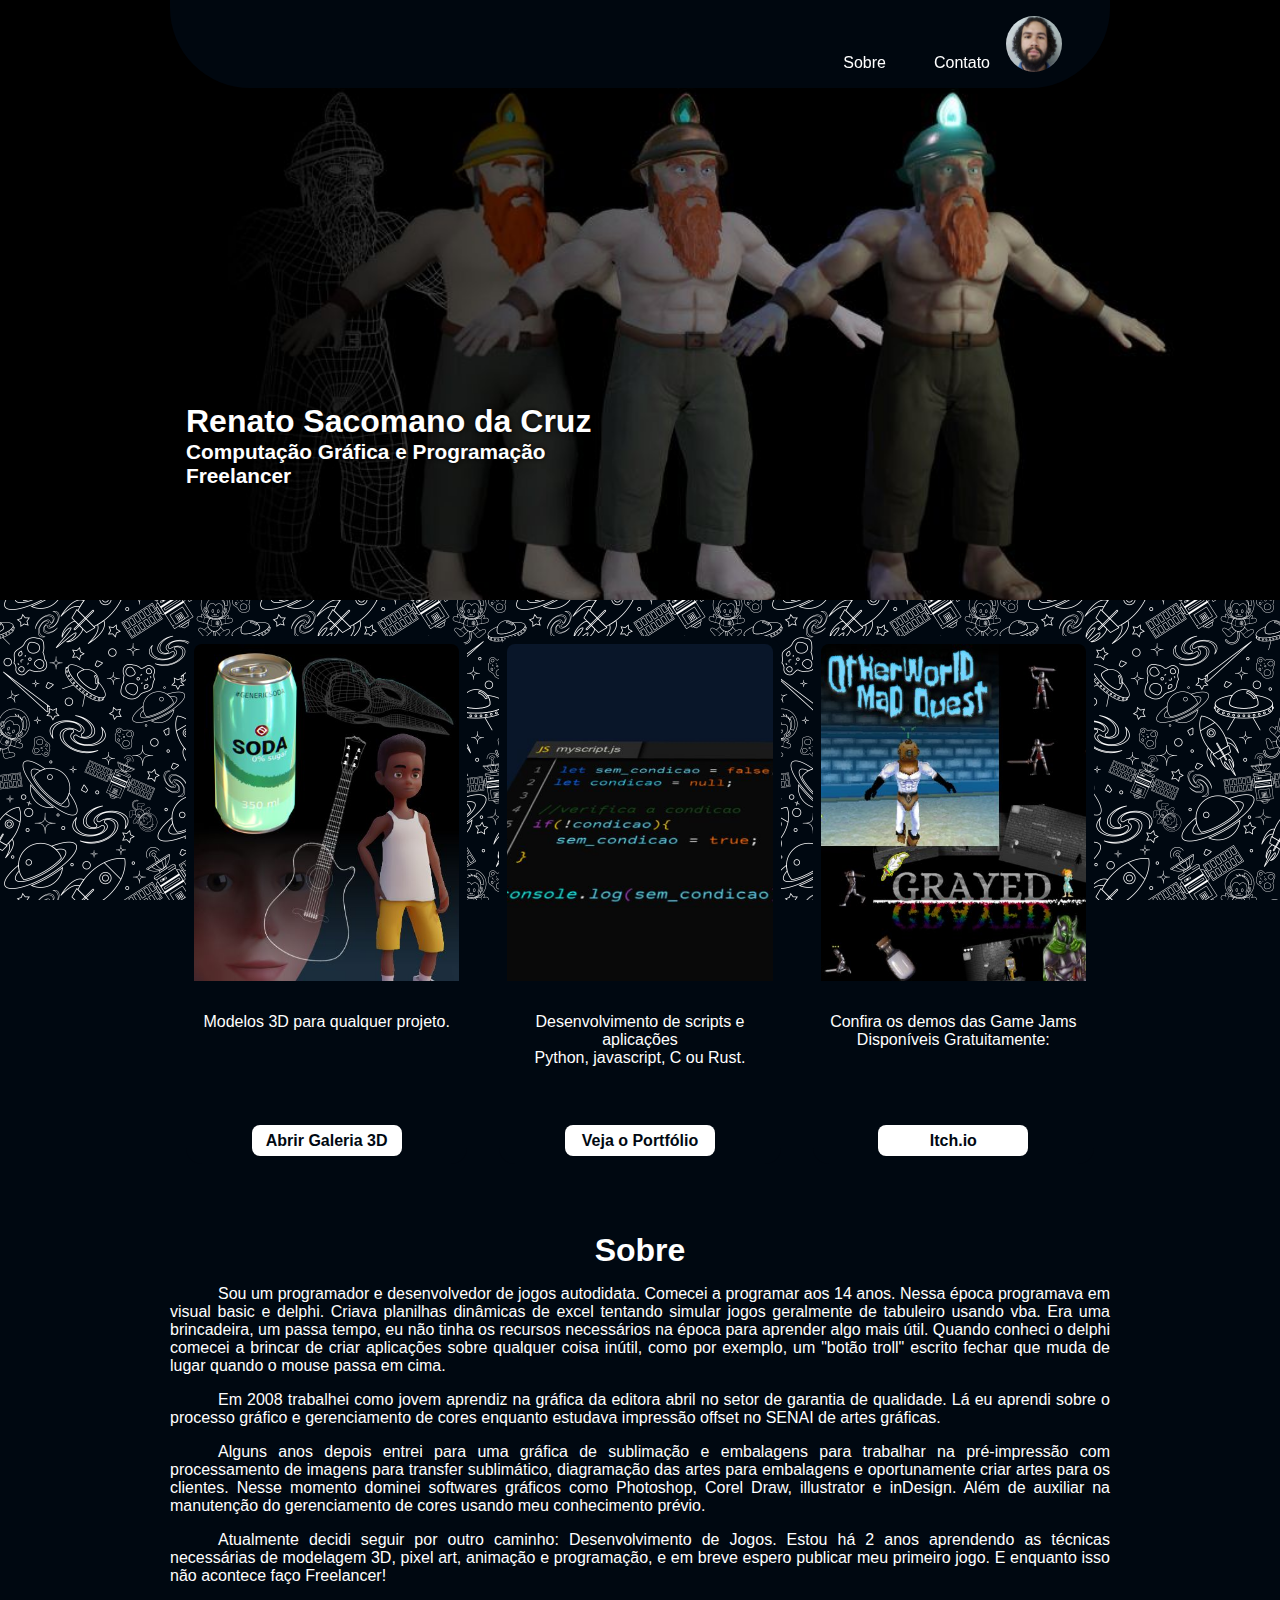
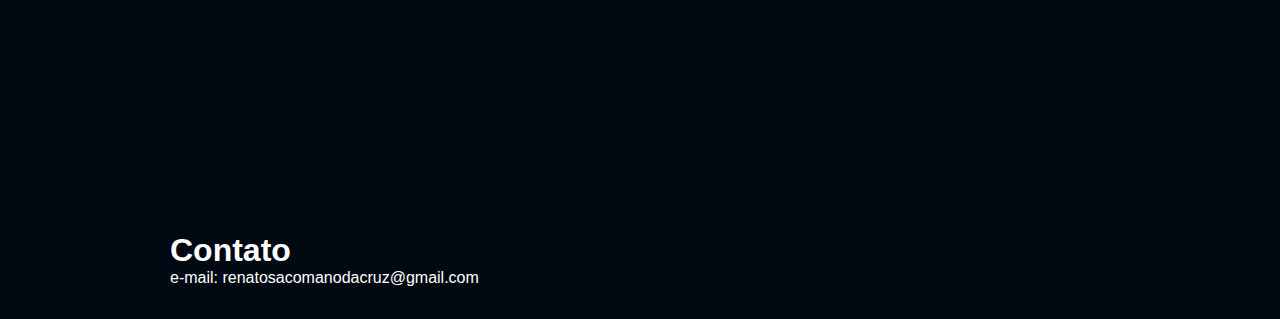
==== commit 2c5f193a: "quase la" ====
--- a/index.html
+++ b/index.html
@@ -19,8 +19,7 @@
                 <div class ="section color2">
                     <div class = "header boxMax">
                         <a class = "headerItem" href="#sobre">Sobre</a>
-                        <a class = "headerItem">Contato</a>
-                        <a class = "headerItem">Jogos</a>
+                        <a class = "headerItem" href="#contato">Contato</a>
                         <a class = "headerPortrait" href="index.html"><img src="images/Euquad.jpg" title="Renato Sacomano da Cruz"/></a>
                         
                     </div>
@@ -38,8 +37,8 @@
             <section class="section">
                 <div class = "boxMin horizontalContainer boxMax">
                     <div class = "FloatingBox"><div class = "FloatingBoxDiv"><img class="FloatingBoxImg" src="images/banner3d.jpg" title="banner"/><div class="FloatingBoxTxt">Modelos 3D para qualquer projeto.</div><a class ="linkbt" href = "javascript:show(0)">Abrir Galeria 3D</a></div></div>
-                    <div class = "FloatingBox"><div class = "FloatingBoxDiv"><img class="FloatingBoxImg" src="images/bannerjs.jpg" title="banner"/><div class="FloatingBoxTxt">Desenvolvimento de scripts e aplicações<br>Python, javascript, C ou Rust.</div><a class ="linkbt" href>Veja o Portfólio</a></div></div>
-                    <div class = "FloatingBox"><div class = "FloatingBoxDiv">conteúdo</div></div>
+                    <div class = "FloatingBox"><div class = "FloatingBoxDiv"><img class="FloatingBoxImg" src="images/bannerjs.jpg" title="banner"/><div class="FloatingBoxTxt">Desenvolvimento de scripts e aplicações<br>Python, javascript, C ou Rust.</div><a class ="linkbt" href = "javascript:show(1)">Veja o Portfólio</a></div></div>
+                    <div class = "FloatingBox"><div class = "FloatingBoxDiv"><img class="FloatingBoxImg" src="images/bannerJogos.jpg" title="banner"/><div class="FloatingBoxTxt">Confira os demos das Game Jams<br>Disponíveis Gratuitamente:</div><a class ="linkbt" href = "https://renatodacruz.itch.io/">Itch.io</a></div></div>
                     
                 </div>
             </section>
@@ -55,6 +54,13 @@
                 </div>
             </section>
 
+            <section class = "section" id="contato">
+                <div class = "boxMax boxMargin">
+                    <h1>Contato</h1>
+                    <div>e-mail: <a href="mailto:renatosacomanodacruz@gmail.com">renatosacomanodacruz@gmail.com</a></div>
+                </div>
+            </section>
+
             
             
         </div>
@@ -67,10 +73,12 @@
             let popups = document.getElementsByClassName('popup');
 
 
+            popups_links = ["Portfolio/port3D/index.html","Portfolio/Prog/vecField/vecfield.html"]
+
             function show(id){
-                popups[id].style.display = 'block';
-                popups[id].style.animation = 'popupshow 0.45s linear';
-                popups[id].children[0].src = "http://localhost:8000";
+                popups[0].style.display = 'block';
+                popups[0].style.animation = 'popupshow 0.45s linear';
+                popups[0].children[0].src = popups_links[id];
             }
 
             function close(id){
--- a/main.css
+++ b/main.css
@@ -85,12 +85,18 @@
 }
 
 .header{
-    display: flex;
+    position: fixed;
+    display: flex;
+    top:0px;
     min-height: 2em;
-    margin-top: 1em;
+    padding: 1em;
+    border-bottom-left-radius: 5em;
+    border-bottom-right-radius:5em ;
     justify-content: flex-end;
     align-items: flex-end;
     margin-bottom: 1em;
+    z-index: 2;
+    background-color: #000811DD;
 }
 
 .headerPadding{
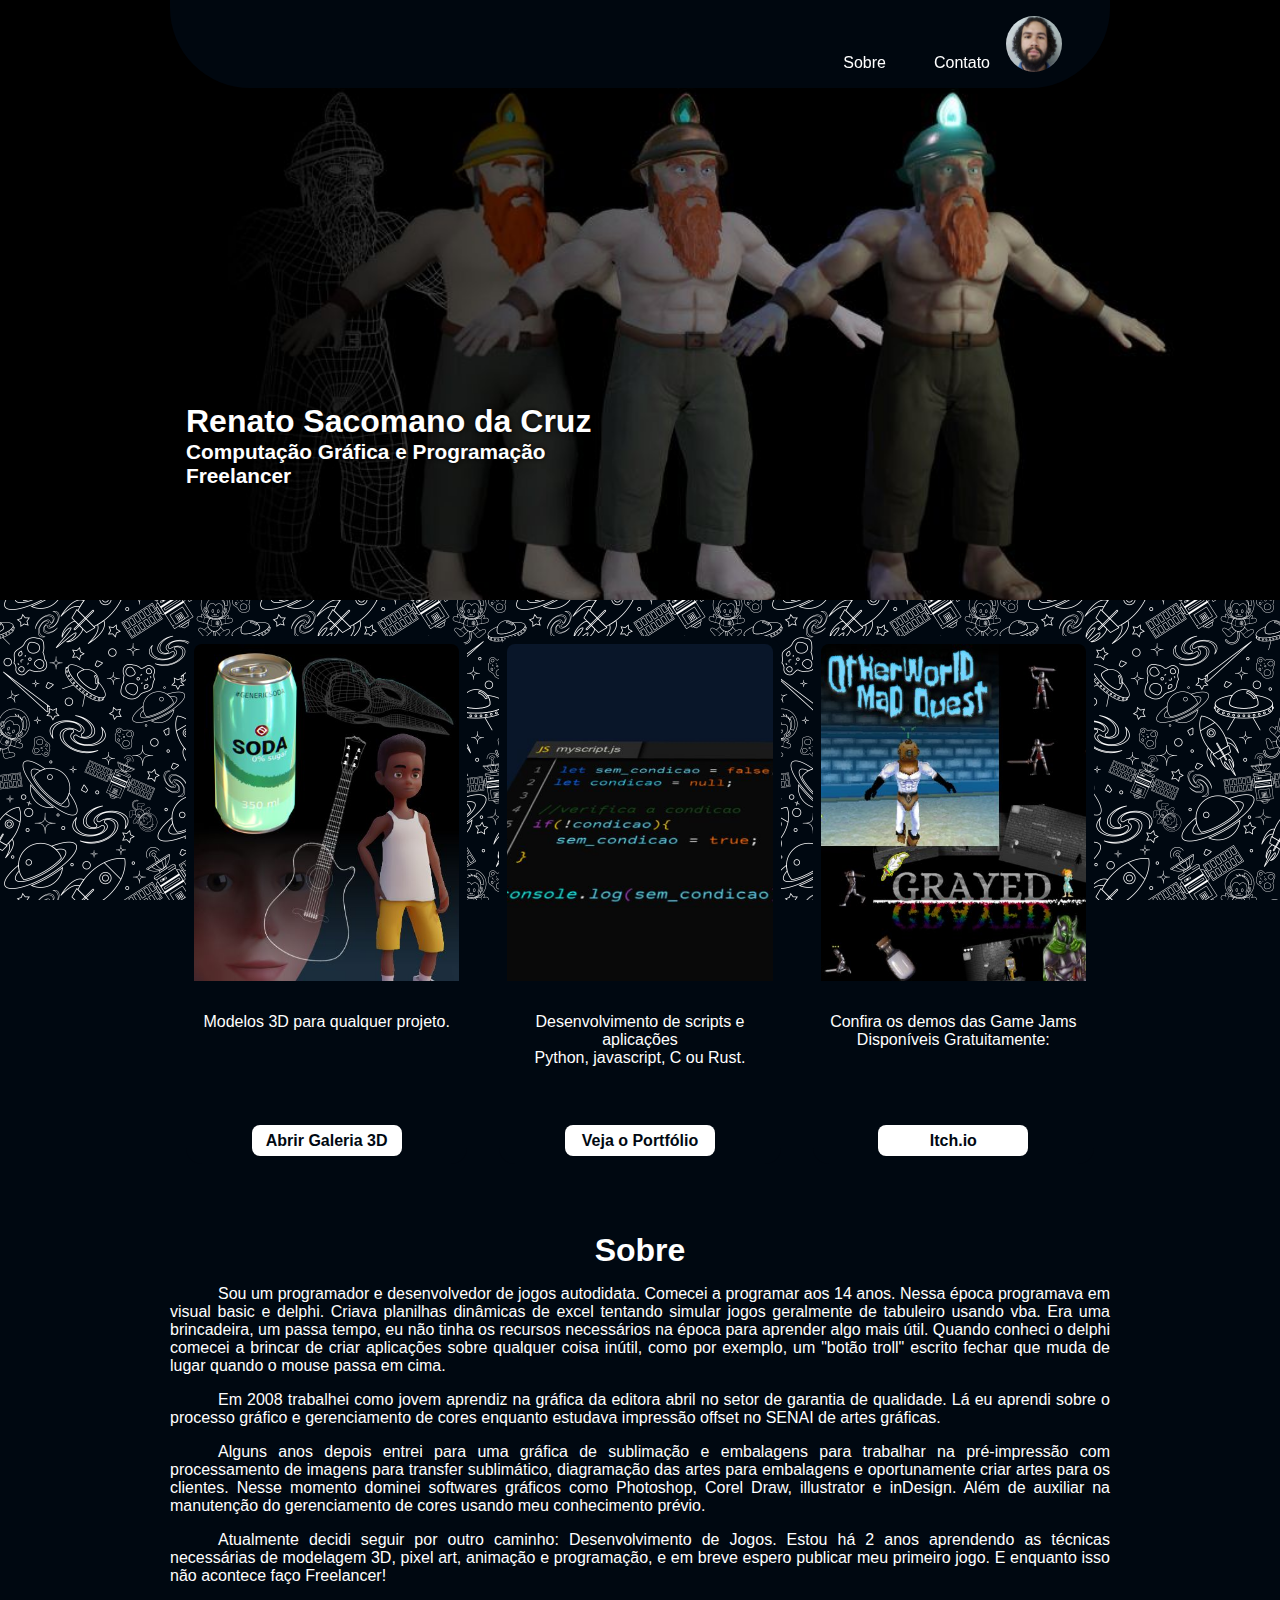
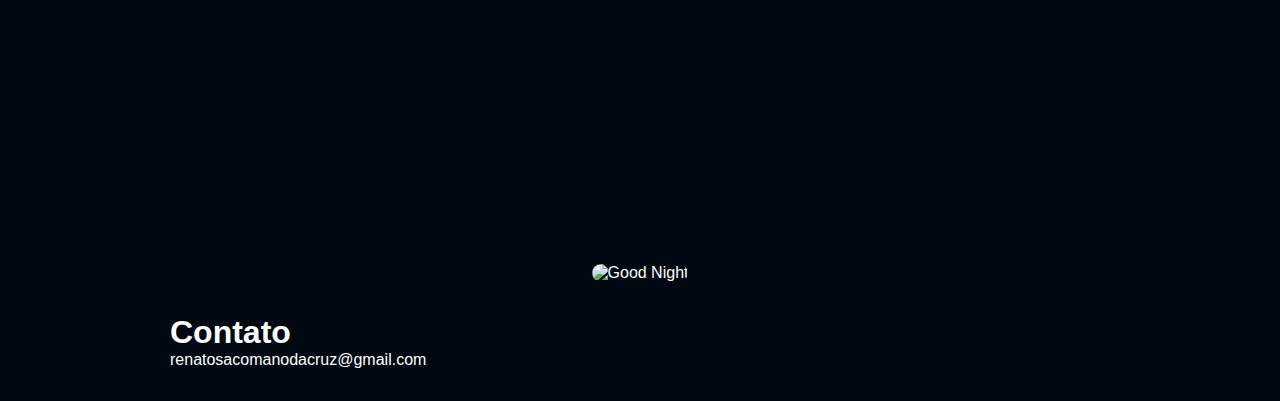
==== commit 5d4c21c9: "three d" ====
--- a/index.html
+++ b/index.html
@@ -54,19 +54,21 @@
                 </div>
             </section>
 
-            <section class = "section" id="contato">
+            <section class = "section mid" id="Animation">
+                    
+                        <img class="secimage" src="images/Sheep.webp" alt="Good Night"/>
+            </section>
+
+            <section class = "section about" id="contato">
                 <div class = "boxMax boxMargin">
                     <h1>Contato</h1>
-                    <div>e-mail: <a href="mailto:renatosacomanodacruz@gmail.com">renatosacomanodacruz@gmail.com</a></div>
+                    <div><a href="mailto:renatosacomanodacruz@gmail.com">renatosacomanodacruz@gmail.com</a></div>
                 </div>
             </section>
-
-            
-            
         </div>
 
         <div class = "popup full">
-            <iframe class = "full"></iframe>
+            <iframe class = "full" title="portfolio"></iframe>
         </div>
 
         <script>
--- a/main.css
+++ b/main.css
@@ -302,6 +302,11 @@
     border: none;
 }
 
+.secimage{
+    margin:2em;
+    border-radius: 2em;
+}
+
 
 @media(min-width:800px){
 
